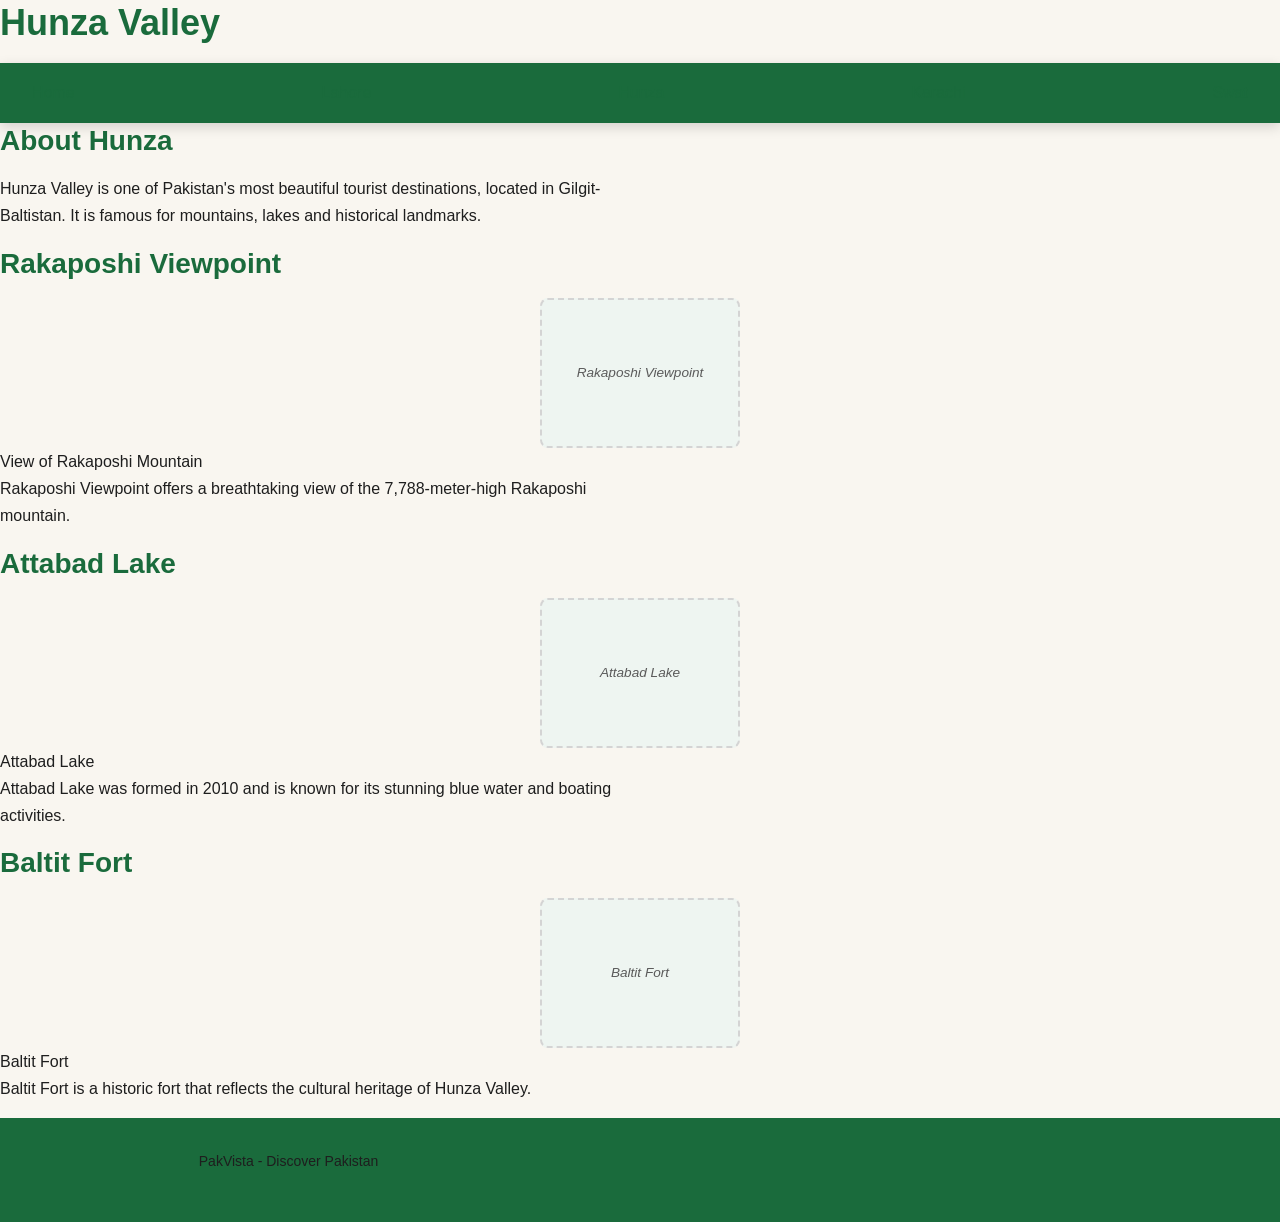
==== hunza.html @ a2ae3d6e "Add Hunza page and ci-staging workflow" ====
<!DOCTYPE html>
<html lang="en">
<head>
    <meta charset="UTF-8">
    <title>Hunza Valley - PakVista</title>
    <link rel="stylesheet" href="style.css">
</head>
<body>

<header>
    <h1>Hunza Valley</h1>
</header>

<nav class="nav-bar">
    <a href="index.html">Home</a>
    <a href="lahore.html">Lahore</a>
    <a href="hunza.html">Hunza</a>
    <a href="karachi.html">Karachi</a>
    <a href="swat.html">Swat</a>
</nav>

<main>

<section>
    <h2>About Hunza</h2>
    <p>
        Hunza Valley is one of Pakistan's most beautiful tourist destinations,
        located in Gilgit-Baltistan. It is famous for mountains,
        lakes and historical landmarks.
    </p>
</section>

<section>
    <h2>Rakaposhi Viewpoint</h2>

    <figure>
        <div class="img-placeholder">
            Rakaposhi Viewpoint
        </div>
        <figcaption>View of Rakaposhi Mountain</figcaption>
    </figure>

    <p>
        Rakaposhi Viewpoint offers a breathtaking view of the
        7,788-meter-high Rakaposhi mountain.
    </p>
</section>

<section>
    <h2>Attabad Lake</h2>

    <figure>
        <div class="img-placeholder">
            Attabad Lake
        </div>
        <figcaption>Attabad Lake</figcaption>
    </figure>

    <p>
        Attabad Lake was formed in 2010 and is known for its
        stunning blue water and boating activities.
    </p>
</section>

<section>
    <h2>Baltit Fort</h2>

    <figure>
        <div class="img-placeholder">
            Baltit Fort
        </div>
        <figcaption>Baltit Fort</figcaption>
    </figure>

    <p>
        Baltit Fort is a historic fort that reflects the cultural
        heritage of Hunza Valley.
    </p>
</section>

</main>

<footer>
    <p>PakVista - Discover Pakistan</p>
</footer>

</body>
</html>
---- style.css ----
/* ============================================================
   PakVista – Shared Stylesheet
   ============================================================ */

/* ----------------------------------------------------------
   1. CSS Custom Properties (Design Tokens)
   ---------------------------------------------------------- */
:root {
  /* Color Palette */
  --color-primary:     #1a6b3c;   /* deep green – Pakistan flag green */
  --color-secondary:   #2e8b57;   /* medium sea green */
  --color-accent:      #f4c542;   /* golden yellow – warmth & vibrancy */
  --color-background:  #f9f6f0;   /* warm off-white */
  --color-surface:     #ffffff;
  --color-text:        #1e1e1e;
  --color-text-muted:  #5a5a5a;
  --color-border:      #d4d4d4;
  --color-link:        #1a6b3c;
  --color-link-hover:  #f4c542;

  /* Typography */
  --font-family-base:  'Segoe UI', Tahoma, Geneva, Verdana, sans-serif;
  --font-size-base:    16px;
  --line-height-base:  1.7;

  /* Spacing */
  --space-xs:  0.25rem;
  --space-sm:  0.5rem;
  --space-md:  1rem;
  --space-lg:  2rem;
  --space-xl:  4rem;

  /* Border Radius */
  --radius-sm: 4px;
  --radius-md: 8px;

  /* Shadows */
  --shadow-sm: 0 1px 3px rgba(0, 0, 0, 0.12);
  --shadow-md: 0 4px 12px rgba(0, 0, 0, 0.15);
}

/* ----------------------------------------------------------
   2. Base / Reset Styles
   ---------------------------------------------------------- */
*, *::before, *::after {
  box-sizing: border-box;
  margin: 0;
  padding: 0;
}

body {
  font-family: var(--font-family-base);
  font-size: var(--font-size-base);
  line-height: var(--line-height-base);
  background-color: var(--color-background);
  color: var(--color-text);
  min-height: 100vh;
  display: flex;
  flex-direction: column;
}

/* ----------------------------------------------------------
   3. Headings
   ---------------------------------------------------------- */
h1, h2, h3 {
  font-weight: 700;
  line-height: 1.3;
  color: var(--color-primary);
  margin-bottom: var(--space-md);
}

h1 {
  font-size: 2.25rem;
}

h2 {
  font-size: 1.75rem;
}

h3 {
  font-size: 1.375rem;
}

/* ----------------------------------------------------------
   4. Paragraph
   ---------------------------------------------------------- */
p {
  margin-bottom: var(--space-md);
  color: var(--color-text);
  max-width: 70ch;
}

/* ----------------------------------------------------------
   5. Links
   ---------------------------------------------------------- */
a {
  color: var(--color-link);
  text-decoration: none;
  transition: color 0.2s ease;
}

a:hover,
a:focus {
  color: var(--color-link-hover);
  text-decoration: underline;
}

/* ----------------------------------------------------------
   6. Nav
   ---------------------------------------------------------- */
nav {
  background-color: var(--color-primary);
}

nav ul {
  list-style: none;
  display: flex;
  gap: var(--space-sm);
  padding: var(--space-sm) var(--space-lg);
  margin: 0;
}

nav ul li a {
  color: var(--color-surface);
  font-weight: 600;
  padding: var(--space-sm) var(--space-md);
  border-radius: var(--radius-sm);
  transition: background-color 0.2s ease, color 0.2s ease;
}

nav ul li a:hover,
nav ul li a:focus {
  background-color: var(--color-accent);
  color: var(--color-primary);
  text-decoration: none;
}

/* ----------------------------------------------------------
   7. Lists
   ---------------------------------------------------------- */
ul, ol {
  padding-left: var(--space-lg);
  margin-bottom: var(--space-md);
}

li {
  margin-bottom: var(--space-xs);
}

/* ----------------------------------------------------------
   8. Tables
   ---------------------------------------------------------- */
table {
  width: 100%;
  border-collapse: collapse;
  margin-bottom: var(--space-lg);
  background-color: var(--color-surface);
  box-shadow: var(--shadow-sm);
  border-radius: var(--radius-md);
  overflow: hidden;
}

th {
  background-color: var(--color-primary);
  color: var(--color-surface);
  font-weight: 700;
  text-align: left;
  padding: var(--space-sm) var(--space-md);
  letter-spacing: 0.03em;
}

td {
  padding: var(--space-sm) var(--space-md);
  border-bottom: 1px solid var(--color-border);
  color: var(--color-text);
}

tr:last-child td {
  border-bottom: none;
}

tr:nth-child(even) td {
  background-color: #f0f7f3;
}

/* ----------------------------------------------------------
   9. Footer
   ---------------------------------------------------------- */
footer {
  margin-top: auto;
  background-color: var(--color-primary);
  color: var(--color-surface);
  text-align: center;
  padding: var(--space-lg) var(--space-md);
  font-size: 0.875rem;
}

footer a {
  color: var(--color-accent);
}

footer a:hover {
  color: var(--color-surface);
}

/* ----------------------------------------------------------
   10. .nav-bar – Horizontal Navigation Bar Component
   ---------------------------------------------------------- */
.nav-bar {
  display: flex;
  align-items: center;
  justify-content: space-between;
  background-color: var(--color-primary);
  padding: 0 var(--space-lg);
  height: 60px;
  box-shadow: var(--shadow-md);
  position: sticky;
  top: 0;
  z-index: 100;
}

.nav-bar .nav-logo {
  font-size: 1.4rem;
  font-weight: 800;
  color: var(--color-surface);
  letter-spacing: 0.05em;
  text-decoration: none;
}

.nav-bar .nav-logo span {
  color: var(--color-accent);
}

.nav-bar ul {
  list-style: none;
  display: flex;
  align-items: center;
  gap: var(--space-xs);
  margin: 0;
  padding: 0;
}

.nav-bar ul li a {
  color: var(--color-surface);
  font-weight: 600;
  font-size: 0.95rem;
  padding: var(--space-sm) var(--space-md);
  border-radius: var(--radius-sm);
  transition: background-color 0.2s ease, color 0.2s ease;
  text-decoration: none;
}

.nav-bar ul li a:hover,
.nav-bar ul li a.active {
  background-color: var(--color-accent);
  color: var(--color-primary);
}

/* ----------------------------------------------------------
   11. .img-placeholder – Image Placeholder Box
   ---------------------------------------------------------- */
.img-placeholder {
  width: 200px;
  height: 150px;
  border: 2px dashed var(--color-border);
  background-color: #eef5f1;
  display: flex;
  align-items: center;
  justify-content: center;
  text-align: center;
  color: var(--color-text-muted);
  font-size: 0.85rem;
  font-style: italic;
  border-radius: var(--radius-md);
  margin: 0 auto;
}

/* ----------------------------------------------------------
   12. Utility Helpers
   ---------------------------------------------------------- */
.container {
  width: 100%;
  max-width: 1100px;
  margin: 0 auto;
  padding: 0 var(--space-lg);
}

.section {
  padding: var(--space-xl) 0;
}
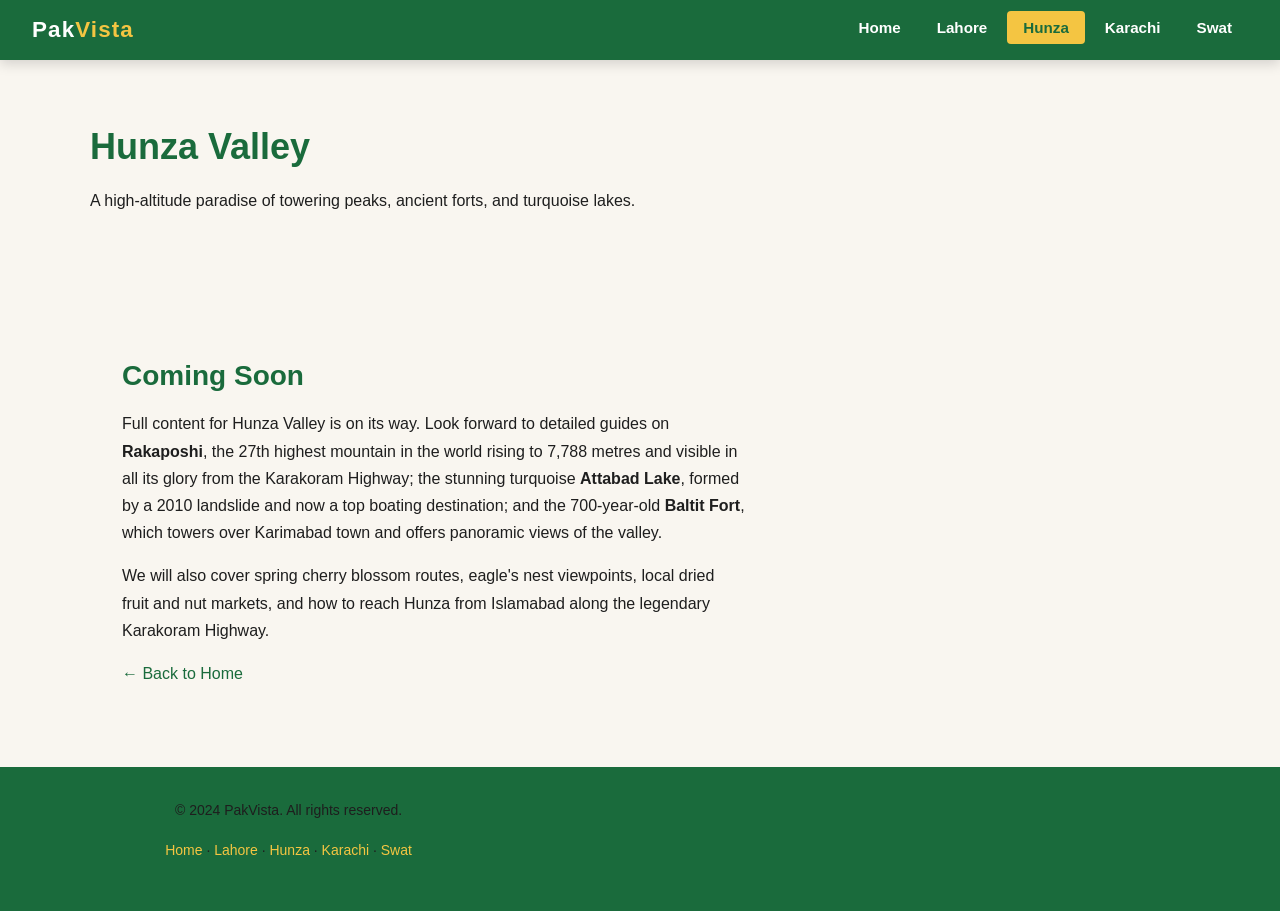
==== commit d6361e9b: "Add placeholder pages for other destinations so Parcel build resolves" ====
--- a/hunza.html
+++ b/hunza.html
@@ -1,88 +1,70 @@
 <!DOCTYPE html>
 <html lang="en">
 <head>
-    <meta charset="UTF-8">
-    <title>Hunza Valley - PakVista</title>
-    <link rel="stylesheet" href="style.css">
+  <meta charset="UTF-8" />
+  <meta name="viewport" content="width=device-width, initial-scale=1.0" />
+  <meta name="description" content="PakVista – Hunza Valley, a breathtaking mountain paradise in Gilgit-Baltistan, Pakistan." />
+  <title>Hunza Valley | PakVista</title>
+  <link rel="stylesheet" href="style.css" />
 </head>
 <body>
 
-<header>
-    <h1>Hunza Valley</h1>
-</header>
+  <!-- Navigation -->
+  <nav>
+    <div class="nav-bar">
+      <a href="index.html" class="nav-logo">Pak<span>Vista</span></a>
+      <ul>
+        <li><a href="index.html">Home</a></li>
+        <li><a href="lahore.html">Lahore</a></li>
+        <li><a href="hunza.html" class="active">Hunza</a></li>
+        <li><a href="karachi.html">Karachi</a></li>
+        <li><a href="swat.html">Swat</a></li>
+      </ul>
+    </div>
+  </nav>
 
-<nav class="nav-bar">
-    <a href="index.html">Home</a>
-    <a href="lahore.html">Lahore</a>
-    <a href="hunza.html">Hunza</a>
-    <a href="karachi.html">Karachi</a>
-    <a href="swat.html">Swat</a>
-</nav>
+  <!-- Header -->
+  <header>
+    <div class="container section">
+      <h1>Hunza Valley</h1>
+      <p>A high-altitude paradise of towering peaks, ancient forts, and turquoise lakes.</p>
+    </div>
+  </header>
 
-<main>
+  <!-- Main Content -->
+  <main>
+    <section class="section">
+      <div class="container">
+        <h2>Coming Soon</h2>
+        <p>
+          Full content for Hunza Valley is on its way. Look forward to detailed guides on
+          <strong>Rakaposhi</strong>, the 27th highest mountain in the world rising to
+          7,788 metres and visible in all its glory from the Karakoram Highway;
+          the stunning turquoise <strong>Attabad Lake</strong>, formed by a 2010 landslide
+          and now a top boating destination; and the 700-year-old <strong>Baltit Fort</strong>,
+          which towers over Karimabad town and offers panoramic views of the valley.
+        </p>
+        <p>
+          We will also cover spring cherry blossom routes, eagle's nest viewpoints, local
+          dried fruit and nut markets, and how to reach Hunza from Islamabad along the
+          legendary Karakoram Highway.
+        </p>
+        <p><a href="index.html">← Back to Home</a></p>
+      </div>
+    </section>
+  </main>
 
-<section>
-    <h2>About Hunza</h2>
+  <!-- Footer -->
+  <footer>
+    <p>&copy; 2024 PakVista. All rights reserved.</p>
     <p>
-        Hunza Valley is one of Pakistan's most beautiful tourist destinations,
-        located in Gilgit-Baltistan. It is famous for mountains,
-        lakes and historical landmarks.
+      <a href="index.html">Home</a> &middot;
+      <a href="lahore.html">Lahore</a> &middot;
+      <a href="hunza.html">Hunza</a> &middot;
+      <a href="karachi.html">Karachi</a> &middot;
+      <a href="swat.html">Swat</a>
     </p>
-</section>
-
-<section>
-    <h2>Rakaposhi Viewpoint</h2>
-
-    <figure>
-        <div class="img-placeholder">
-            Rakaposhi Viewpoint
-        </div>
-        <figcaption>View of Rakaposhi Mountain</figcaption>
-    </figure>
-
-    <p>
-        Rakaposhi Viewpoint offers a breathtaking view of the
-        7,788-meter-high Rakaposhi mountain.
-    </p>
-</section>
-
-<section>
-    <h2>Attabad Lake</h2>
-
-    <figure>
-        <div class="img-placeholder">
-            Attabad Lake
-        </div>
-        <figcaption>Attabad Lake</figcaption>
-    </figure>
-
-    <p>
-        Attabad Lake was formed in 2010 and is known for its
-        stunning blue water and boating activities.
-    </p>
-</section>
-
-<section>
-    <h2>Baltit Fort</h2>
-
-    <figure>
-        <div class="img-placeholder">
-            Baltit Fort
-        </div>
-        <figcaption>Baltit Fort</figcaption>
-    </figure>
-
-    <p>
-        Baltit Fort is a historic fort that reflects the cultural
-        heritage of Hunza Valley.
-    </p>
-</section>
-
-</main>
-
-<footer>
-    <p>PakVista - Discover Pakistan</p>
-</footer>
+  </footer>
 
 </body>
-</html>+</html>
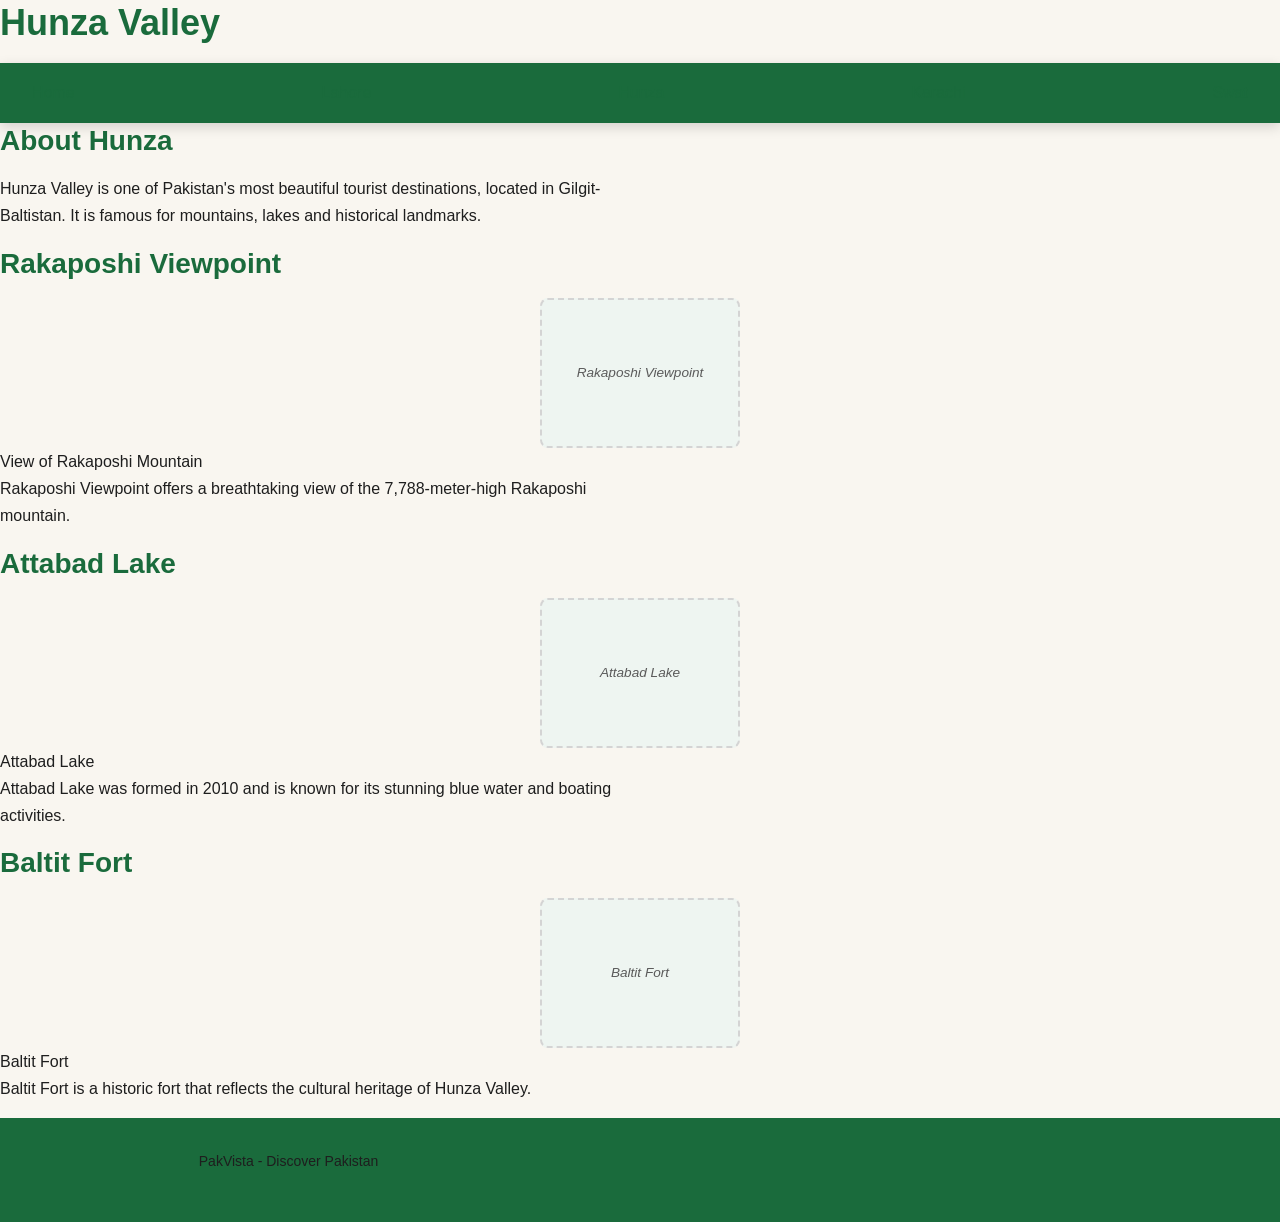
==== commit c4863347: "Merge pull request #2 from hafizsyedshahali/feature/wahab0724/hunza Add Hunza page and ci-staging wo" ====
--- a/hunza.html
+++ b/hunza.html
@@ -1,70 +1,88 @@
 <!DOCTYPE html>
 <html lang="en">
 <head>
-  <meta charset="UTF-8" />
-  <meta name="viewport" content="width=device-width, initial-scale=1.0" />
-  <meta name="description" content="PakVista – Hunza Valley, a breathtaking mountain paradise in Gilgit-Baltistan, Pakistan." />
-  <title>Hunza Valley | PakVista</title>
-  <link rel="stylesheet" href="style.css" />
+    <meta charset="UTF-8">
+    <title>Hunza Valley - PakVista</title>
+    <link rel="stylesheet" href="style.css">
 </head>
 <body>
 
-  <!-- Navigation -->
-  <nav>
-    <div class="nav-bar">
-      <a href="index.html" class="nav-logo">Pak<span>Vista</span></a>
-      <ul>
-        <li><a href="index.html">Home</a></li>
-        <li><a href="lahore.html">Lahore</a></li>
-        <li><a href="hunza.html" class="active">Hunza</a></li>
-        <li><a href="karachi.html">Karachi</a></li>
-        <li><a href="swat.html">Swat</a></li>
-      </ul>
-    </div>
-  </nav>
+<header>
+    <h1>Hunza Valley</h1>
+</header>
 
-  <!-- Header -->
-  <header>
-    <div class="container section">
-      <h1>Hunza Valley</h1>
-      <p>A high-altitude paradise of towering peaks, ancient forts, and turquoise lakes.</p>
-    </div>
-  </header>
+<nav class="nav-bar">
+    <a href="index.html">Home</a>
+    <a href="lahore.html">Lahore</a>
+    <a href="hunza.html">Hunza</a>
+    <a href="karachi.html">Karachi</a>
+    <a href="swat.html">Swat</a>
+</nav>
 
-  <!-- Main Content -->
-  <main>
-    <section class="section">
-      <div class="container">
-        <h2>Coming Soon</h2>
-        <p>
-          Full content for Hunza Valley is on its way. Look forward to detailed guides on
-          <strong>Rakaposhi</strong>, the 27th highest mountain in the world rising to
-          7,788 metres and visible in all its glory from the Karakoram Highway;
-          the stunning turquoise <strong>Attabad Lake</strong>, formed by a 2010 landslide
-          and now a top boating destination; and the 700-year-old <strong>Baltit Fort</strong>,
-          which towers over Karimabad town and offers panoramic views of the valley.
-        </p>
-        <p>
-          We will also cover spring cherry blossom routes, eagle's nest viewpoints, local
-          dried fruit and nut markets, and how to reach Hunza from Islamabad along the
-          legendary Karakoram Highway.
-        </p>
-        <p><a href="index.html">← Back to Home</a></p>
-      </div>
-    </section>
-  </main>
+<main>
 
-  <!-- Footer -->
-  <footer>
-    <p>&copy; 2024 PakVista. All rights reserved.</p>
+<section>
+    <h2>About Hunza</h2>
     <p>
-      <a href="index.html">Home</a> &middot;
-      <a href="lahore.html">Lahore</a> &middot;
-      <a href="hunza.html">Hunza</a> &middot;
-      <a href="karachi.html">Karachi</a> &middot;
-      <a href="swat.html">Swat</a>
+        Hunza Valley is one of Pakistan's most beautiful tourist destinations,
+        located in Gilgit-Baltistan. It is famous for mountains,
+        lakes and historical landmarks.
     </p>
-  </footer>
+</section>
+
+<section>
+    <h2>Rakaposhi Viewpoint</h2>
+
+    <figure>
+        <div class="img-placeholder">
+            Rakaposhi Viewpoint
+        </div>
+        <figcaption>View of Rakaposhi Mountain</figcaption>
+    </figure>
+
+    <p>
+        Rakaposhi Viewpoint offers a breathtaking view of the
+        7,788-meter-high Rakaposhi mountain.
+    </p>
+</section>
+
+<section>
+    <h2>Attabad Lake</h2>
+
+    <figure>
+        <div class="img-placeholder">
+            Attabad Lake
+        </div>
+        <figcaption>Attabad Lake</figcaption>
+    </figure>
+
+    <p>
+        Attabad Lake was formed in 2010 and is known for its
+        stunning blue water and boating activities.
+    </p>
+</section>
+
+<section>
+    <h2>Baltit Fort</h2>
+
+    <figure>
+        <div class="img-placeholder">
+            Baltit Fort
+        </div>
+        <figcaption>Baltit Fort</figcaption>
+    </figure>
+
+    <p>
+        Baltit Fort is a historic fort that reflects the cultural
+        heritage of Hunza Valley.
+    </p>
+</section>
+
+</main>
+
+<footer>
+    <p>PakVista - Discover Pakistan</p>
+</footer>
 
 </body>
-</html>
+</html>
